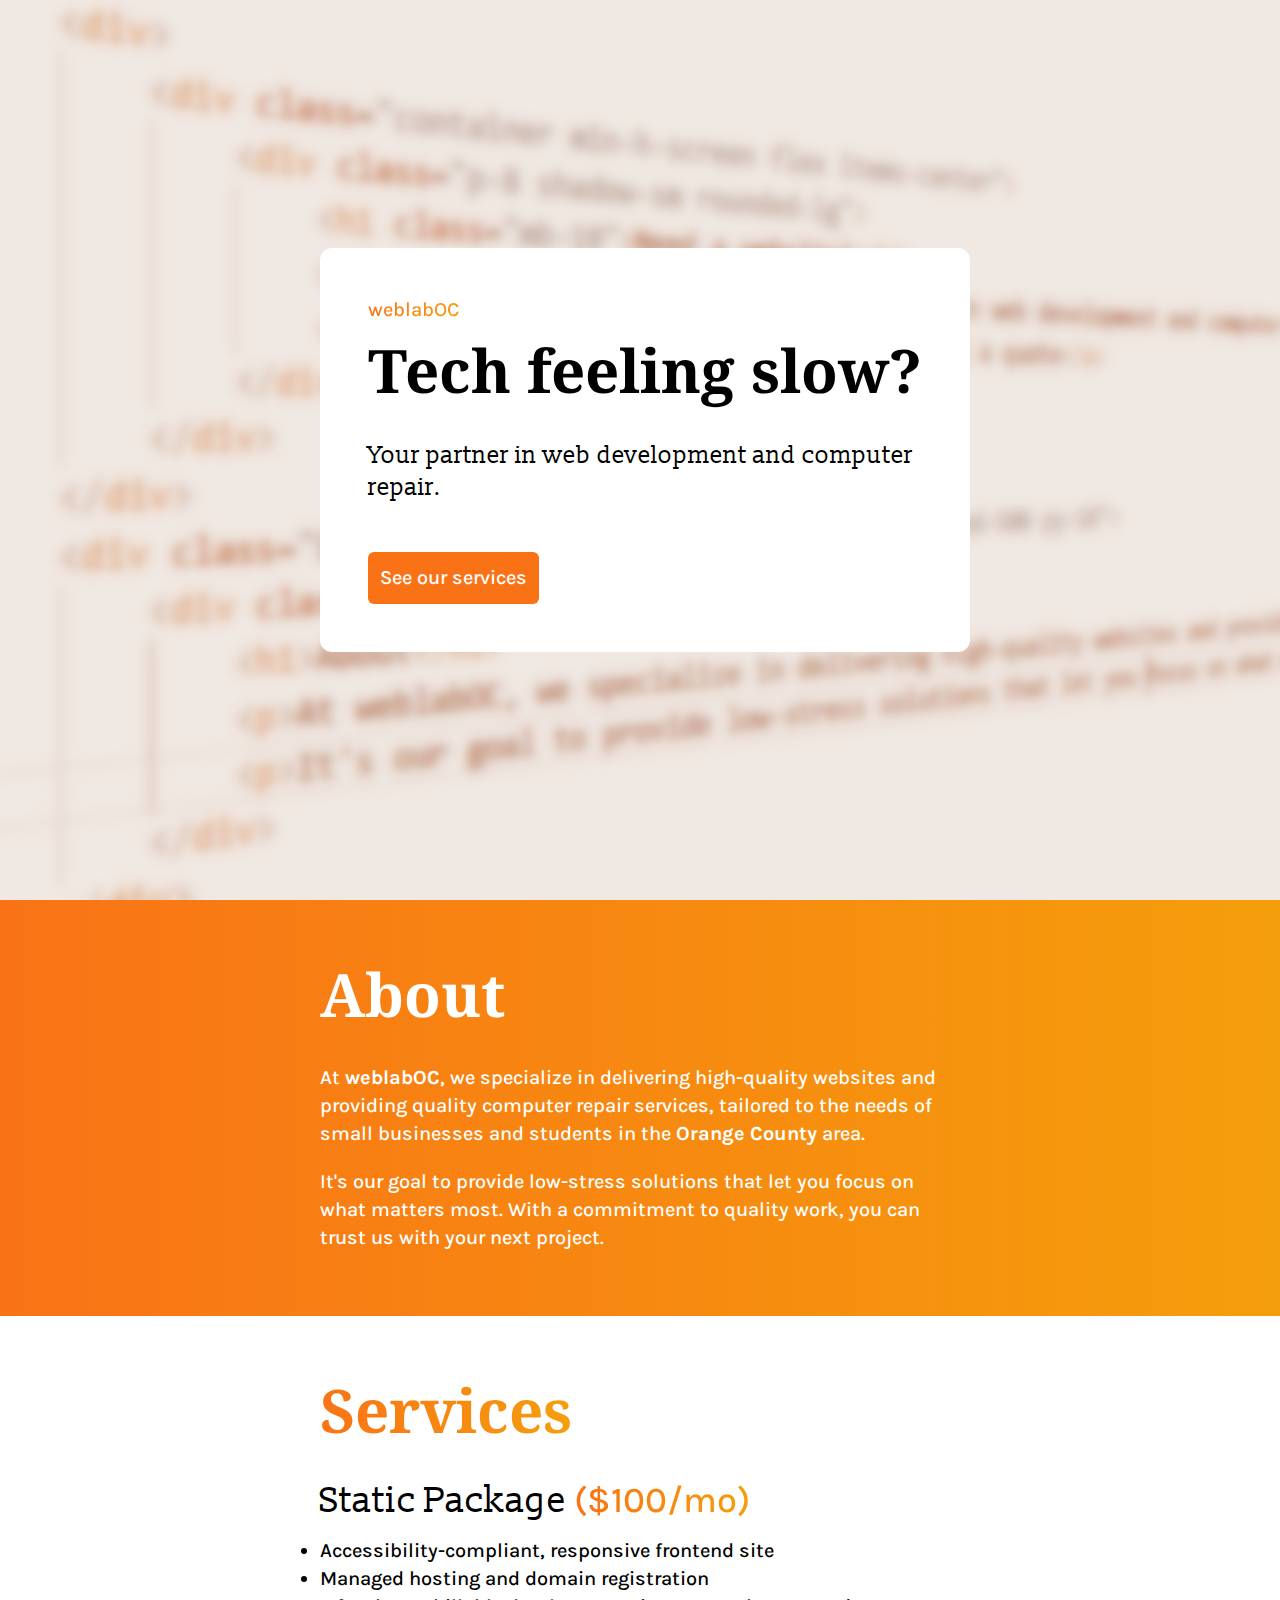
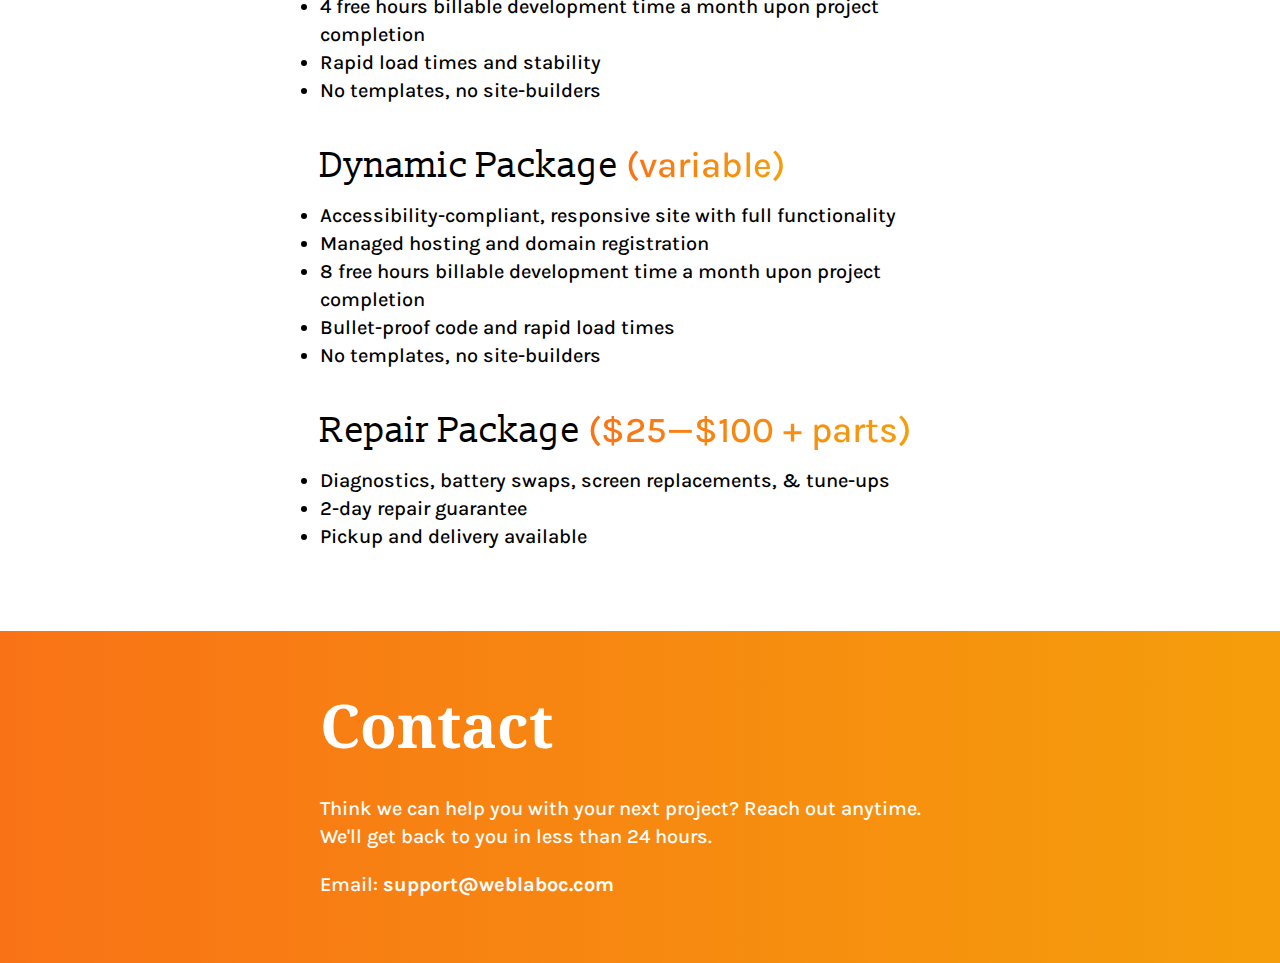
==== html/index.html @ 5b4a862f "Initial commit." ====
<!DOCTYPE html>
<html lang="en">
<head>
    <meta charset="UTF-8">
    <meta http-equiv="X-UA-Compatible" content="IE=edge">
    <meta name="viewport" content="width=device-width, initial-scale=1.0">
    
    <link rel="preconnect" href="https://fonts.googleapis.com">
    <link rel="preconnect" href="https://fonts.gstatic.com" crossorigin>
    <link href="https://fonts.googleapis.com/css2?family=Karla:ital,wght@0,200..800;1,200..800&family=PT+Sans+Caption:wght@400;700&family=Slabo+13px&display=swap" rel="stylesheet">
    <link href="https://fonts.googleapis.com/css2?family=Noto+Serif:ital,wght@0,100..900;1,100..900&display=swap" rel="stylesheet">


    <link href="../css/output.css" rel="stylesheet">
    <title>weblabOC</title>
</head>
<body>
    <div class="bg-cover bg-center bg-hero-pattern">
        <div class="container min-h-screen flex items-center">
            <div class="p-12 bg-white rounded-xl">
                <p class="logotext mb-4">weblabOC</p>
                <h1 class="mb-10 text-nowrap">Tech feeling slow?</h1>
                <h2 class="hero-quote mb-8">Your partner in web development and computer repair.</h2>
                <a href="#services" class="button mt-4">See our services</a>
            </div>
        </div>
    </div>
    <div class="bg-gradient-to-r from-orange-500 to-amber-500 py-16">
        <div class="container text-white">
            <h1 class="mb-10">About</h1>
            <p class="mb-5">At <span class="font-bold">weblabOC</span>, we specialize in delivering high-quality websites and providing quality computer repair services, tailored to the needs of small businesses and students in the <span class="font-bold">Orange County</span> area.</p>
            <p>It's our goal to provide low-stress solutions that let you focus on what matters most. With a commitment to quality work, you can trust us with your next project.</p>
        </div>
    </div>
    <div class="py-16">
        <div class="container">
            <h1 id="services" class="logotext mb-10">Services</h1>
            <h2>Static Package <span class="logotext">($100/mo)</span></h2>
            <ul class="list-disc my-4">
                <li>Accessibility-compliant, responsive frontend site</li>
                <li>Managed hosting and domain registration</li>
                <li>4 free hours billable development time a month upon project completion</li>
                <li>Rapid load times and stability</li>
                <li>No templates, no site-builders</li>
            </ul>
            <h2 class="mt-10">Dynamic Package <span class="logotext">(variable)</span></h2>
            <ul class="list-disc my-4">
                <li>Accessibility-compliant, responsive site with full functionality</li>
                <li>Managed hosting and domain registration</li>
                <li>8 free hours billable development time a month upon project completion</li>
                <li>Bullet-proof code and rapid load times</li>
                <li>No templates, no site-builders</li>
            </ul>
            <h2 class="mt-10">Repair Package <span class="logotext">($25—$100 + parts)</span></h2>
            <ul class="list-disc my-4">
                <li>Diagnostics, battery swaps, screen replacements, & tune-ups</li>
                <li>2-day repair guarantee</li>
                <li>Pickup and delivery available</li>
            </ul>
            
            
        </div>
    </div>
    <div class="bg-gradient-to-r from-orange-500 to-amber-500 py-16">
        <div class="container text-white">
            <h1 class="mb-10">Contact</h1>
            <p class="mb-5">Think we can help you with your next project? Reach out anytime. We'll get back to you in less than 24 hours.</p>
            <p>Email: <span class="font-bold">support@weblaboc.com</span></p>
        </div>
    </div>
    
</body>
</html>
---- css/output.css ----
*, ::before, ::after {
  --tw-border-spacing-x: 0;
  --tw-border-spacing-y: 0;
  --tw-translate-x: 0;
  --tw-translate-y: 0;
  --tw-rotate: 0;
  --tw-skew-x: 0;
  --tw-skew-y: 0;
  --tw-scale-x: 1;
  --tw-scale-y: 1;
  --tw-pan-x:  ;
  --tw-pan-y:  ;
  --tw-pinch-zoom:  ;
  --tw-scroll-snap-strictness: proximity;
  --tw-gradient-from-position:  ;
  --tw-gradient-via-position:  ;
  --tw-gradient-to-position:  ;
  --tw-ordinal:  ;
  --tw-slashed-zero:  ;
  --tw-numeric-figure:  ;
  --tw-numeric-spacing:  ;
  --tw-numeric-fraction:  ;
  --tw-ring-inset:  ;
  --tw-ring-offset-width: 0px;
  --tw-ring-offset-color: #fff;
  --tw-ring-color: rgb(59 130 246 / 0.5);
  --tw-ring-offset-shadow: 0 0 #0000;
  --tw-ring-shadow: 0 0 #0000;
  --tw-shadow: 0 0 #0000;
  --tw-shadow-colored: 0 0 #0000;
  --tw-blur:  ;
  --tw-brightness:  ;
  --tw-contrast:  ;
  --tw-grayscale:  ;
  --tw-hue-rotate:  ;
  --tw-invert:  ;
  --tw-saturate:  ;
  --tw-sepia:  ;
  --tw-drop-shadow:  ;
  --tw-backdrop-blur:  ;
  --tw-backdrop-brightness:  ;
  --tw-backdrop-contrast:  ;
  --tw-backdrop-grayscale:  ;
  --tw-backdrop-hue-rotate:  ;
  --tw-backdrop-invert:  ;
  --tw-backdrop-opacity:  ;
  --tw-backdrop-saturate:  ;
  --tw-backdrop-sepia:  ;
  --tw-contain-size:  ;
  --tw-contain-layout:  ;
  --tw-contain-paint:  ;
  --tw-contain-style:  ;
}

::backdrop {
  --tw-border-spacing-x: 0;
  --tw-border-spacing-y: 0;
  --tw-translate-x: 0;
  --tw-translate-y: 0;
  --tw-rotate: 0;
  --tw-skew-x: 0;
  --tw-skew-y: 0;
  --tw-scale-x: 1;
  --tw-scale-y: 1;
  --tw-pan-x:  ;
  --tw-pan-y:  ;
  --tw-pinch-zoom:  ;
  --tw-scroll-snap-strictness: proximity;
  --tw-gradient-from-position:  ;
  --tw-gradient-via-position:  ;
  --tw-gradient-to-position:  ;
  --tw-ordinal:  ;
  --tw-slashed-zero:  ;
  --tw-numeric-figure:  ;
  --tw-numeric-spacing:  ;
  --tw-numeric-fraction:  ;
  --tw-ring-inset:  ;
  --tw-ring-offset-width: 0px;
  --tw-ring-offset-color: #fff;
  --tw-ring-color: rgb(59 130 246 / 0.5);
  --tw-ring-offset-shadow: 0 0 #0000;
  --tw-ring-shadow: 0 0 #0000;
  --tw-shadow: 0 0 #0000;
  --tw-shadow-colored: 0 0 #0000;
  --tw-blur:  ;
  --tw-brightness:  ;
  --tw-contrast:  ;
  --tw-grayscale:  ;
  --tw-hue-rotate:  ;
  --tw-invert:  ;
  --tw-saturate:  ;
  --tw-sepia:  ;
  --tw-drop-shadow:  ;
  --tw-backdrop-blur:  ;
  --tw-backdrop-brightness:  ;
  --tw-backdrop-contrast:  ;
  --tw-backdrop-grayscale:  ;
  --tw-backdrop-hue-rotate:  ;
  --tw-backdrop-invert:  ;
  --tw-backdrop-opacity:  ;
  --tw-backdrop-saturate:  ;
  --tw-backdrop-sepia:  ;
  --tw-contain-size:  ;
  --tw-contain-layout:  ;
  --tw-contain-paint:  ;
  --tw-contain-style:  ;
}

/*
! tailwindcss v3.4.13 | MIT License | https://tailwindcss.com
*/

/*
1. Prevent padding and border from affecting element width. (https://github.com/mozdevs/cssremedy/issues/4)
2. Allow adding a border to an element by just adding a border-width. (https://github.com/tailwindcss/tailwindcss/pull/116)
*/

*,
::before,
::after {
  box-sizing: border-box;
  /* 1 */
  border-width: 0;
  /* 2 */
  border-style: solid;
  /* 2 */
  border-color: #e5e7eb;
  /* 2 */
}

::before,
::after {
  --tw-content: '';
}

/*
1. Use a consistent sensible line-height in all browsers.
2. Prevent adjustments of font size after orientation changes in iOS.
3. Use a more readable tab size.
4. Use the user's configured `sans` font-family by default.
5. Use the user's configured `sans` font-feature-settings by default.
6. Use the user's configured `sans` font-variation-settings by default.
7. Disable tap highlights on iOS
*/

html,
:host {
  line-height: 1.5;
  /* 1 */
  -webkit-text-size-adjust: 100%;
  /* 2 */
  -moz-tab-size: 4;
  /* 3 */
  -o-tab-size: 4;
     tab-size: 4;
  /* 3 */
  font-family: ui-sans-serif, system-ui, sans-serif, "Apple Color Emoji", "Segoe UI Emoji", "Segoe UI Symbol", "Noto Color Emoji";
  /* 4 */
  font-feature-settings: normal;
  /* 5 */
  font-variation-settings: normal;
  /* 6 */
  -webkit-tap-highlight-color: transparent;
  /* 7 */
}

/*
1. Remove the margin in all browsers.
2. Inherit line-height from `html` so users can set them as a class directly on the `html` element.
*/

body {
  margin: 0;
  /* 1 */
  line-height: inherit;
  /* 2 */
}

/*
1. Add the correct height in Firefox.
2. Correct the inheritance of border color in Firefox. (https://bugzilla.mozilla.org/show_bug.cgi?id=190655)
3. Ensure horizontal rules are visible by default.
*/

hr {
  height: 0;
  /* 1 */
  color: inherit;
  /* 2 */
  border-top-width: 1px;
  /* 3 */
}

/*
Add the correct text decoration in Chrome, Edge, and Safari.
*/

abbr:where([title]) {
  -webkit-text-decoration: underline dotted;
          text-decoration: underline dotted;
}

/*
Remove the default font size and weight for headings.
*/

h1,
h2,
h3,
h4,
h5,
h6 {
  font-size: inherit;
  font-weight: inherit;
}

/*
Reset links to optimize for opt-in styling instead of opt-out.
*/

a {
  color: inherit;
  text-decoration: inherit;
}

/*
Add the correct font weight in Edge and Safari.
*/

b,
strong {
  font-weight: bolder;
}

/*
1. Use the user's configured `mono` font-family by default.
2. Use the user's configured `mono` font-feature-settings by default.
3. Use the user's configured `mono` font-variation-settings by default.
4. Correct the odd `em` font sizing in all browsers.
*/

code,
kbd,
samp,
pre {
  font-family: ui-monospace, SFMono-Regular, Menlo, Monaco, Consolas, "Liberation Mono", "Courier New", monospace;
  /* 1 */
  font-feature-settings: normal;
  /* 2 */
  font-variation-settings: normal;
  /* 3 */
  font-size: 1em;
  /* 4 */
}

/*
Add the correct font size in all browsers.
*/

small {
  font-size: 80%;
}

/*
Prevent `sub` and `sup` elements from affecting the line height in all browsers.
*/

sub,
sup {
  font-size: 75%;
  line-height: 0;
  position: relative;
  vertical-align: baseline;
}

sub {
  bottom: -0.25em;
}

sup {
  top: -0.5em;
}

/*
1. Remove text indentation from table contents in Chrome and Safari. (https://bugs.chromium.org/p/chromium/issues/detail?id=999088, https://bugs.webkit.org/show_bug.cgi?id=201297)
2. Correct table border color inheritance in all Chrome and Safari. (https://bugs.chromium.org/p/chromium/issues/detail?id=935729, https://bugs.webkit.org/show_bug.cgi?id=195016)
3. Remove gaps between table borders by default.
*/

table {
  text-indent: 0;
  /* 1 */
  border-color: inherit;
  /* 2 */
  border-collapse: collapse;
  /* 3 */
}

/*
1. Change the font styles in all browsers.
2. Remove the margin in Firefox and Safari.
3. Remove default padding in all browsers.
*/

button,
input,
optgroup,
select,
textarea {
  font-family: inherit;
  /* 1 */
  font-feature-settings: inherit;
  /* 1 */
  font-variation-settings: inherit;
  /* 1 */
  font-size: 100%;
  /* 1 */
  font-weight: inherit;
  /* 1 */
  line-height: inherit;
  /* 1 */
  letter-spacing: inherit;
  /* 1 */
  color: inherit;
  /* 1 */
  margin: 0;
  /* 2 */
  padding: 0;
  /* 3 */
}

/*
Remove the inheritance of text transform in Edge and Firefox.
*/

button,
select {
  text-transform: none;
}

/*
1. Correct the inability to style clickable types in iOS and Safari.
2. Remove default button styles.
*/

button,
input:where([type='button']),
input:where([type='reset']),
input:where([type='submit']) {
  -webkit-appearance: button;
  /* 1 */
  background-color: transparent;
  /* 2 */
  background-image: none;
  /* 2 */
}

/*
Use the modern Firefox focus style for all focusable elements.
*/

:-moz-focusring {
  outline: auto;
}

/*
Remove the additional `:invalid` styles in Firefox. (https://github.com/mozilla/gecko-dev/blob/2f9eacd9d3d995c937b4251a5557d95d494c9be1/layout/style/res/forms.css#L728-L737)
*/

:-moz-ui-invalid {
  box-shadow: none;
}

/*
Add the correct vertical alignment in Chrome and Firefox.
*/

progress {
  vertical-align: baseline;
}

/*
Correct the cursor style of increment and decrement buttons in Safari.
*/

::-webkit-inner-spin-button,
::-webkit-outer-spin-button {
  height: auto;
}

/*
1. Correct the odd appearance in Chrome and Safari.
2. Correct the outline style in Safari.
*/

[type='search'] {
  -webkit-appearance: textfield;
  /* 1 */
  outline-offset: -2px;
  /* 2 */
}

/*
Remove the inner padding in Chrome and Safari on macOS.
*/

::-webkit-search-decoration {
  -webkit-appearance: none;
}

/*
1. Correct the inability to style clickable types in iOS and Safari.
2. Change font properties to `inherit` in Safari.
*/

::-webkit-file-upload-button {
  -webkit-appearance: button;
  /* 1 */
  font: inherit;
  /* 2 */
}

/*
Add the correct display in Chrome and Safari.
*/

summary {
  display: list-item;
}

/*
Removes the default spacing and border for appropriate elements.
*/

blockquote,
dl,
dd,
h1,
h2,
h3,
h4,
h5,
h6,
hr,
figure,
p,
pre {
  margin: 0;
}

fieldset {
  margin: 0;
  padding: 0;
}

legend {
  padding: 0;
}

ol,
ul,
menu {
  list-style: none;
  margin: 0;
  padding: 0;
}

/*
Reset default styling for dialogs.
*/

dialog {
  padding: 0;
}

/*
Prevent resizing textareas horizontally by default.
*/

textarea {
  resize: vertical;
}

/*
1. Reset the default placeholder opacity in Firefox. (https://github.com/tailwindlabs/tailwindcss/issues/3300)
2. Set the default placeholder color to the user's configured gray 400 color.
*/

input::-moz-placeholder, textarea::-moz-placeholder {
  opacity: 1;
  /* 1 */
  color: #9ca3af;
  /* 2 */
}

input::placeholder,
textarea::placeholder {
  opacity: 1;
  /* 1 */
  color: #9ca3af;
  /* 2 */
}

/*
Set the default cursor for buttons.
*/

button,
[role="button"] {
  cursor: pointer;
}

/*
Make sure disabled buttons don't get the pointer cursor.
*/

:disabled {
  cursor: default;
}

/*
1. Make replaced elements `display: block` by default. (https://github.com/mozdevs/cssremedy/issues/14)
2. Add `vertical-align: middle` to align replaced elements more sensibly by default. (https://github.com/jensimmons/cssremedy/issues/14#issuecomment-634934210)
   This can trigger a poorly considered lint error in some tools but is included by design.
*/

img,
svg,
video,
canvas,
audio,
iframe,
embed,
object {
  display: block;
  /* 1 */
  vertical-align: middle;
  /* 2 */
}

/*
Constrain images and videos to the parent width and preserve their intrinsic aspect ratio. (https://github.com/mozdevs/cssremedy/issues/14)
*/

img,
video {
  max-width: 100%;
  height: auto;
}

/* Make elements with the HTML hidden attribute stay hidden by default */

[hidden] {
  display: none;
}

.slabo-regular {
  font-family: "Slabo 13px", serif;
  font-weight: 400;
  font-style: normal;
}

* {
  font-family: "Karla", sans-serif;
  font-optical-sizing: auto;
  font-weight: 500;
  font-style: normal;
}

h1 {
  font-family: "Noto Serif", serif;
  font-optical-sizing: auto;
  font-style: normal;
  font-variation-settings:
          "wdth" 100;
  font-size: 3.75rem;
  line-height: 1;
  font-weight: 700;
}

h2 {
  font-family: "Slabo 13px", serif;
  font-weight: 400;
  font-style: normal;
  font-size: 2.25rem;
  line-height: 2.5rem;
}

p, ul {
  font-family: "Karla", sans-serif;
  font-optical-sizing: auto;
  font-weight: 500;
  font-style: normal;
  font-size: 1.25rem;
  line-height: 1.75rem;
}

.container {
  width: 100%;
}

@media (min-width: 640px) {
  .container {
    max-width: 640px;
  }
}

@media (min-width: 768px) {
  .container {
    max-width: 768px;
  }
}

@media (min-width: 1024px) {
  .container {
    max-width: 1024px;
  }
}

@media (min-width: 1280px) {
  .container {
    max-width: 1280px;
  }
}

@media (min-width: 1536px) {
  .container {
    max-width: 1536px;
  }
}

.container {
  margin-left: auto;
  margin-right: auto;
  max-width: 42rem;
  padding-left: 1rem;
  padding-right: 1rem;
}

.hero-quote {
  font-size: 1.5rem;
  line-height: 2rem;
}

.button {
  display: inline-block;
  border-radius: 0.375rem;
  --tw-bg-opacity: 1;
  background-color: rgb(249 115 22 / var(--tw-bg-opacity));
  padding: 0.75rem;
  font-size: 1.25rem;
  line-height: 1.75rem;
  --tw-text-opacity: 1;
  color: rgb(255 255 255 / var(--tw-text-opacity));
  transition-property: all;
  transition-timing-function: cubic-bezier(0.4, 0, 0.2, 1);
  transition-duration: 150ms;
}

.button:hover {
  --tw-bg-opacity: 1;
  background-color: rgb(245 158 11 / var(--tw-bg-opacity));
}

.logotext {
  display: inline-block;
  background-image: linear-gradient(to right, var(--tw-gradient-stops));
  --tw-gradient-from: #f97316 var(--tw-gradient-from-position);
  --tw-gradient-to: rgb(249 115 22 / 0) var(--tw-gradient-to-position);
  --tw-gradient-stops: var(--tw-gradient-from), var(--tw-gradient-to);
  --tw-gradient-to: #f59e0b var(--tw-gradient-to-position);
  -webkit-background-clip: text;
          background-clip: text;
  color: transparent;
}

.my-4 {
  margin-top: 1rem;
  margin-bottom: 1rem;
}

.mb-10 {
  margin-bottom: 2.5rem;
}

.mb-4 {
  margin-bottom: 1rem;
}

.mb-5 {
  margin-bottom: 1.25rem;
}

.mb-8 {
  margin-bottom: 2rem;
}

.mt-10 {
  margin-top: 2.5rem;
}

.mt-4 {
  margin-top: 1rem;
}

.flex {
  display: flex;
}

.min-h-screen {
  min-height: 100vh;
}

.list-disc {
  list-style-type: disc;
}

.items-center {
  align-items: center;
}

.text-nowrap {
  text-wrap: nowrap;
}

.rounded-lg {
  border-radius: 0.5rem;
}

.rounded-xl {
  border-radius: 0.75rem;
}

.bg-white {
  --tw-bg-opacity: 1;
  background-color: rgb(255 255 255 / var(--tw-bg-opacity));
}

.bg-gradient-to-r {
  background-image: linear-gradient(to right, var(--tw-gradient-stops));
}

.bg-hero-pattern {
  background-image: url('../img/bg.png');
}

.from-orange-500 {
  --tw-gradient-from: #f97316 var(--tw-gradient-from-position);
  --tw-gradient-to: rgb(249 115 22 / 0) var(--tw-gradient-to-position);
  --tw-gradient-stops: var(--tw-gradient-from), var(--tw-gradient-to);
}

.to-amber-500 {
  --tw-gradient-to: #f59e0b var(--tw-gradient-to-position);
}

.bg-cover {
  background-size: cover;
}

.bg-center {
  background-position: center;
}

.p-8 {
  padding: 2rem;
}

.p-12 {
  padding: 3rem;
}

.py-10 {
  padding-top: 2.5rem;
  padding-bottom: 2.5rem;
}

.py-16 {
  padding-top: 4rem;
  padding-bottom: 4rem;
}

.font-bold {
  font-weight: 700;
}

.font-extrabold {
  font-weight: 800;
}

.text-white {
  --tw-text-opacity: 1;
  color: rgb(255 255 255 / var(--tw-text-opacity));
}
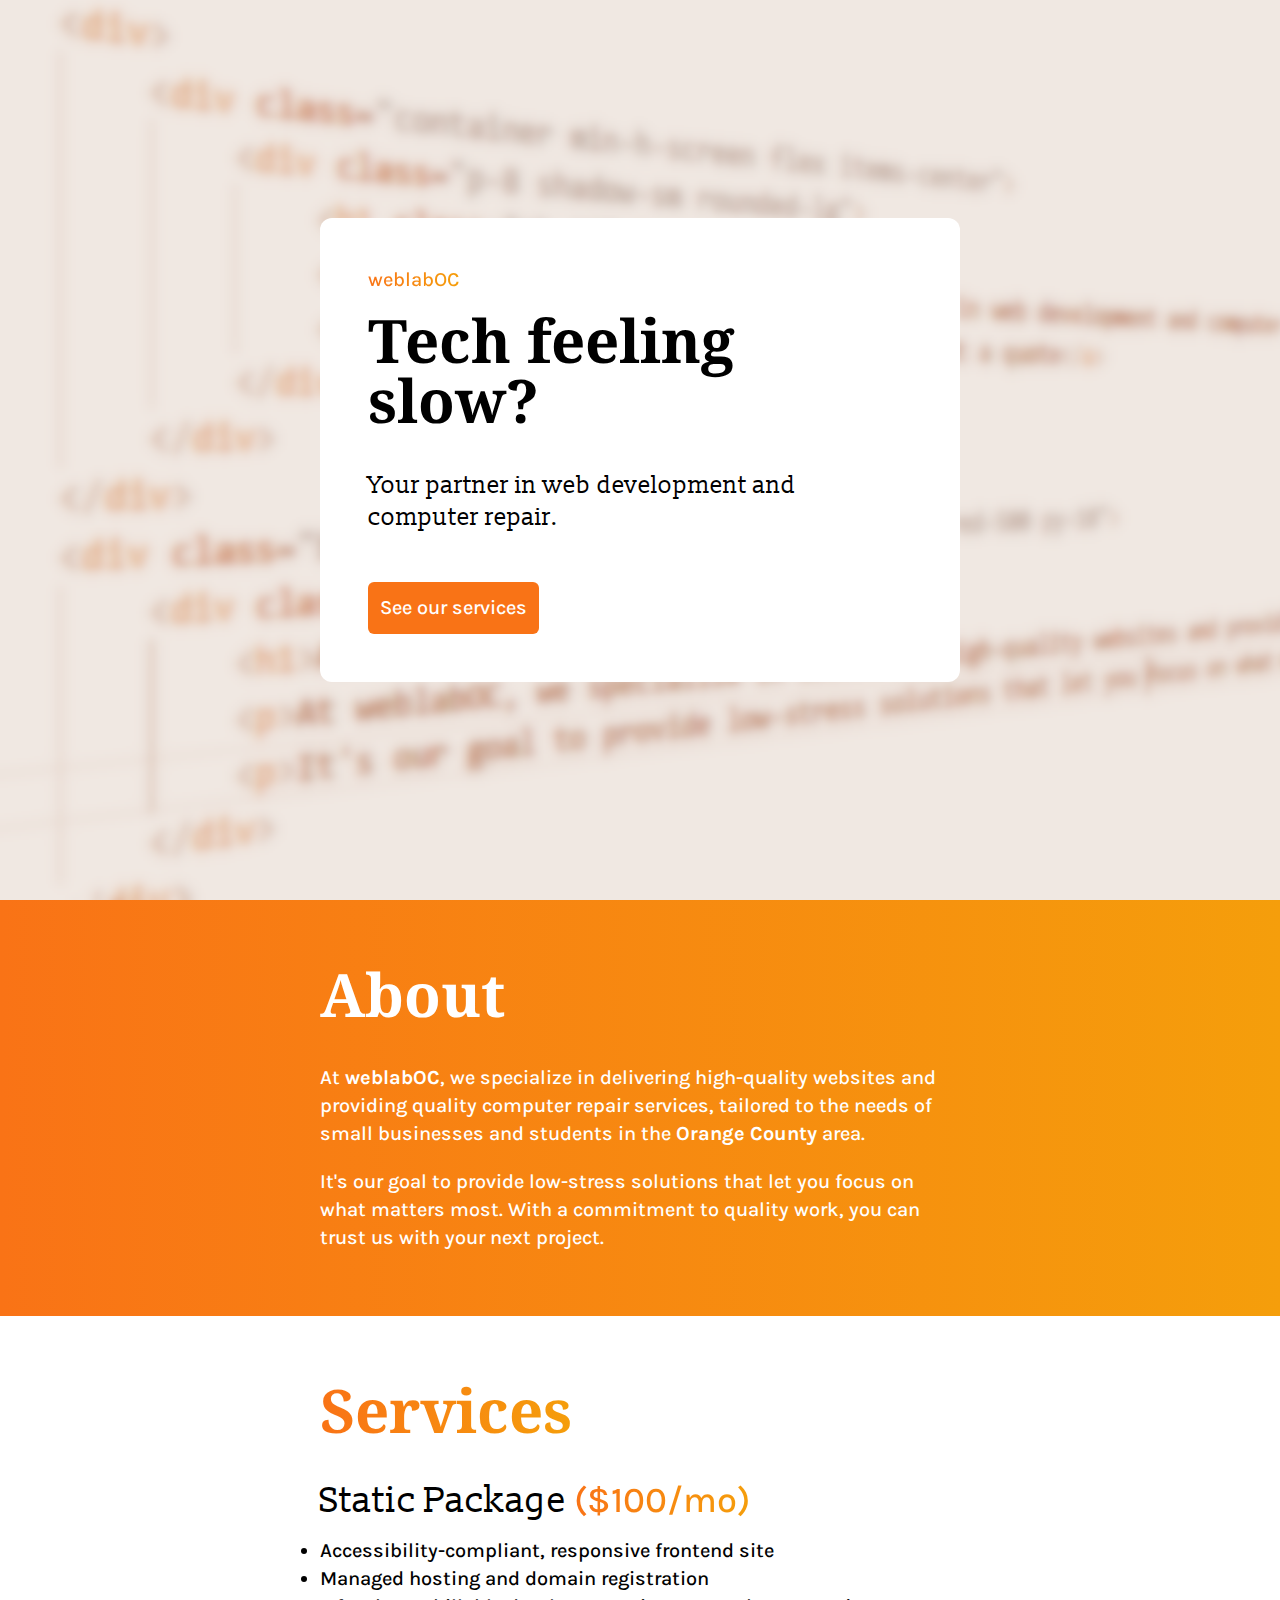
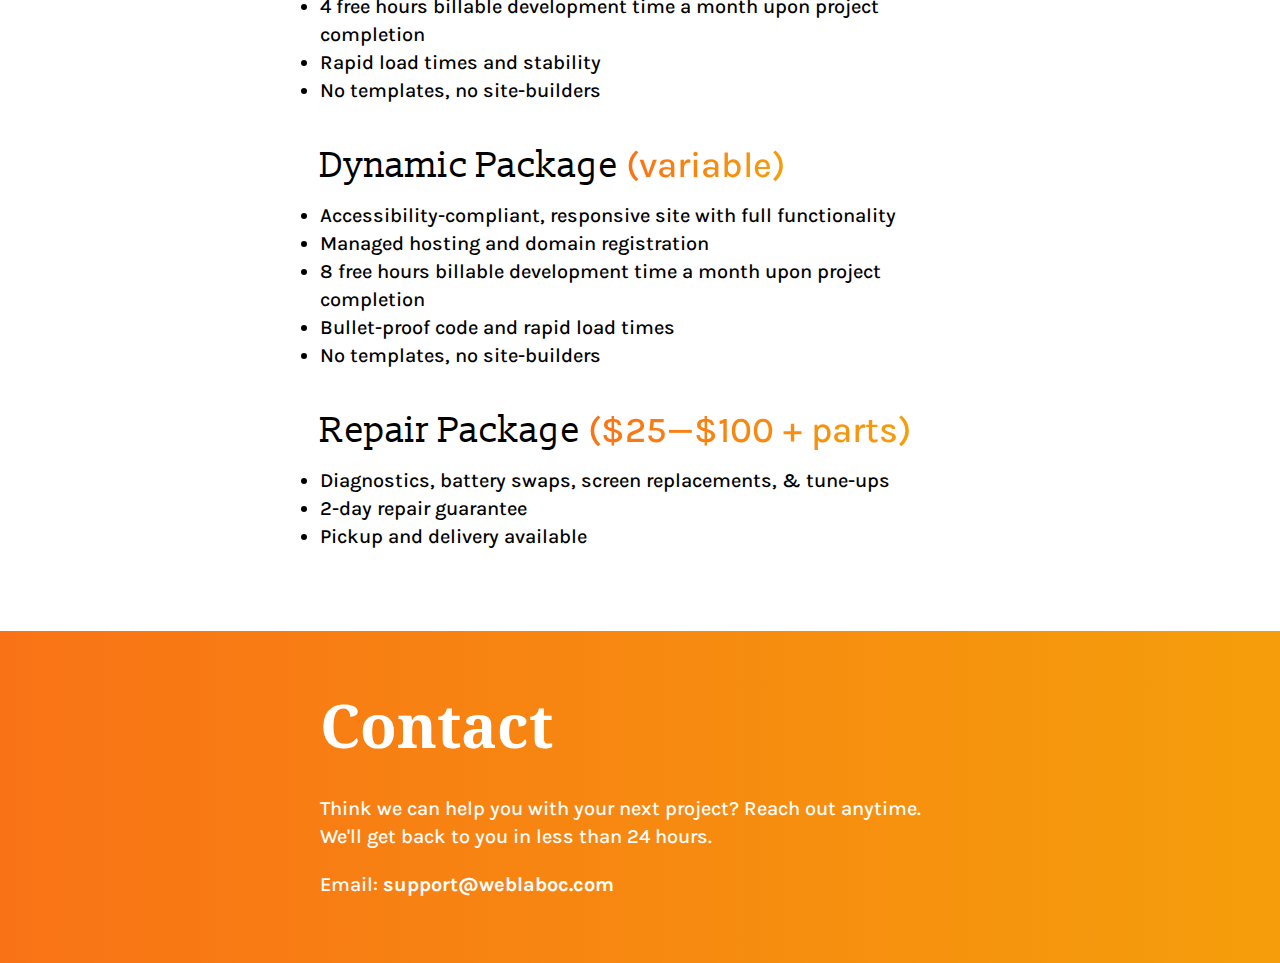
==== commit 56bf9c98: "Fixed nowrap on main header and added margin to lists" ====
--- a/html/index.html
+++ b/html/index.html
@@ -19,7 +19,7 @@
         <div class="container min-h-screen flex items-center">
             <div class="p-12 bg-white rounded-xl">
                 <p class="logotext mb-4">weblabOC</p>
-                <h1 class="mb-10 text-nowrap">Tech feeling slow?</h1>
+                <h1 class="mb-10">Tech feeling slow?</h1>
                 <h2 class="hero-quote mb-8">Your partner in web development and computer repair.</h2>
                 <a href="#services" class="button mt-4">See our services</a>
             </div>
@@ -36,7 +36,7 @@
         <div class="container">
             <h1 id="services" class="logotext mb-10">Services</h1>
             <h2>Static Package <span class="logotext">($100/mo)</span></h2>
-            <ul class="list-disc my-4">
+            <ul class="ml-4 list-disc my-4">
                 <li>Accessibility-compliant, responsive frontend site</li>
                 <li>Managed hosting and domain registration</li>
                 <li>4 free hours billable development time a month upon project completion</li>
@@ -44,7 +44,7 @@
                 <li>No templates, no site-builders</li>
             </ul>
             <h2 class="mt-10">Dynamic Package <span class="logotext">(variable)</span></h2>
-            <ul class="list-disc my-4">
+            <ul class="ml-4 list-disc my-4">
                 <li>Accessibility-compliant, responsive site with full functionality</li>
                 <li>Managed hosting and domain registration</li>
                 <li>8 free hours billable development time a month upon project completion</li>
@@ -52,7 +52,7 @@
                 <li>No templates, no site-builders</li>
             </ul>
             <h2 class="mt-10">Repair Package <span class="logotext">($25—$100 + parts)</span></h2>
-            <ul class="list-disc my-4">
+            <ul class="ml-4 list-disc my-4">
                 <li>Diagnostics, battery swaps, screen replacements, & tune-ups</li>
                 <li>2-day repair guarantee</li>
                 <li>Pickup and delivery available</li>
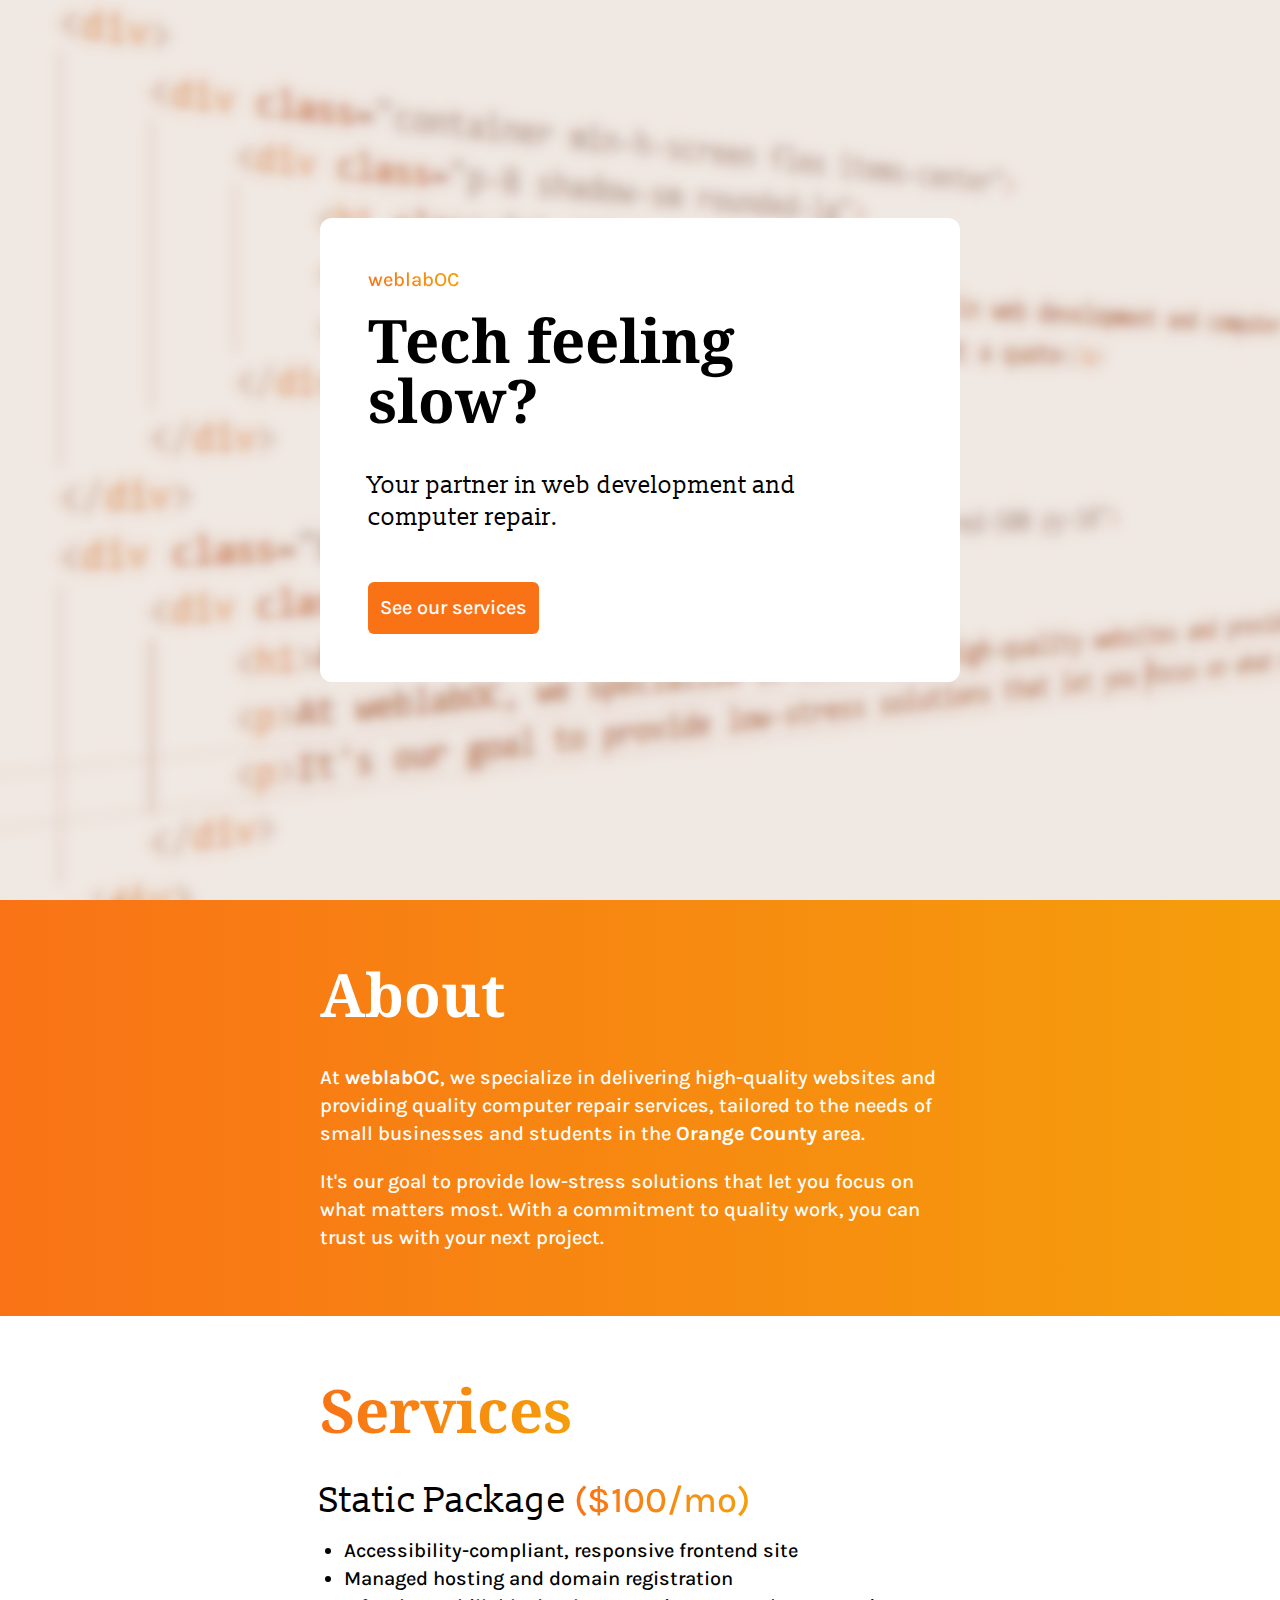
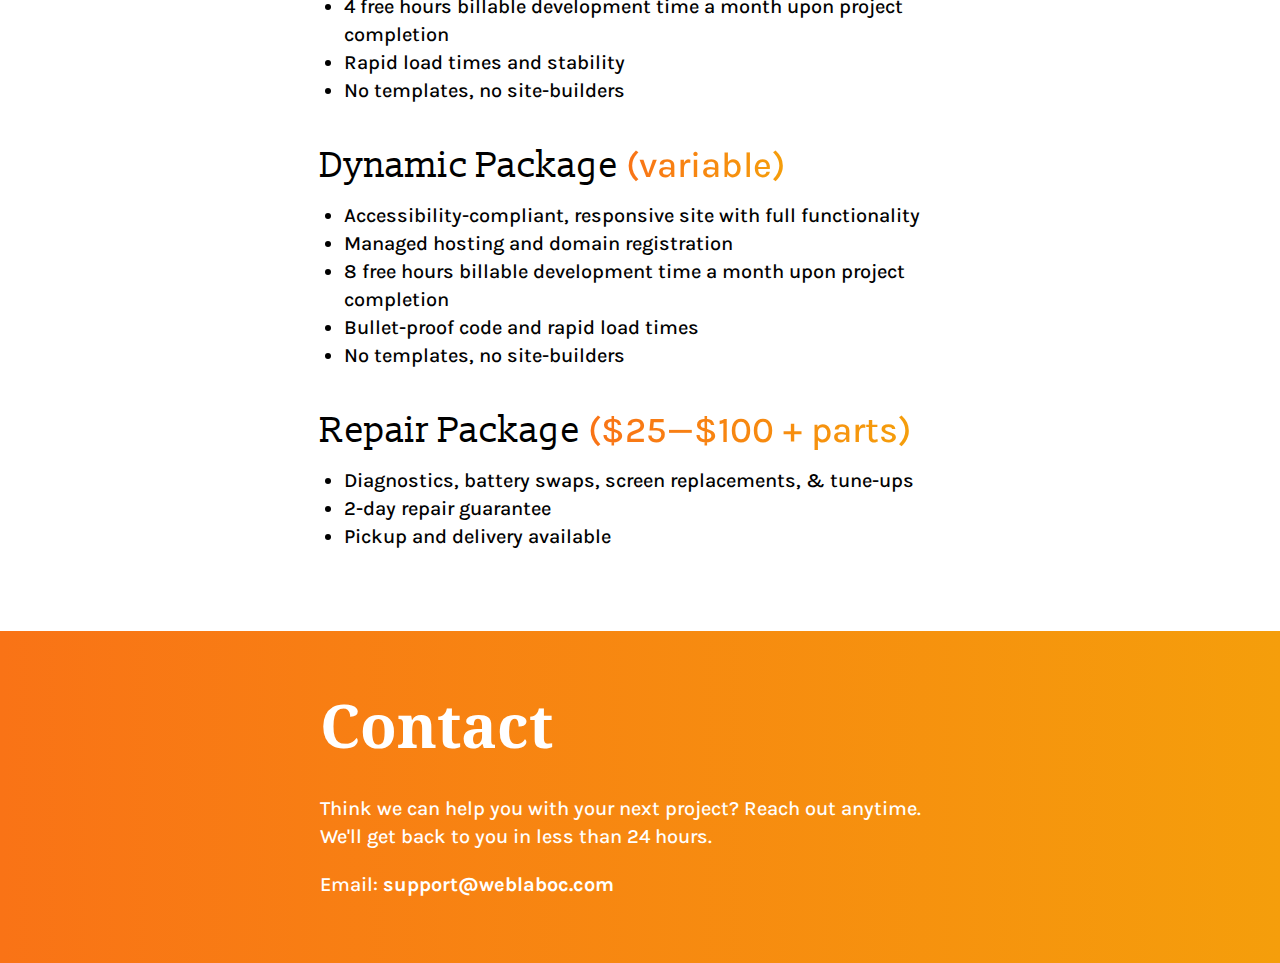
==== commit 52916674: "Amendment to prior commit" ====
--- a/html/index.html
+++ b/html/index.html
@@ -36,7 +36,7 @@
         <div class="container">
             <h1 id="services" class="logotext mb-10">Services</h1>
             <h2>Static Package <span class="logotext">($100/mo)</span></h2>
-            <ul class="ml-4 list-disc my-4">
+            <ul class="ml-6 list-disc my-4">
                 <li>Accessibility-compliant, responsive frontend site</li>
                 <li>Managed hosting and domain registration</li>
                 <li>4 free hours billable development time a month upon project completion</li>
@@ -44,7 +44,7 @@
                 <li>No templates, no site-builders</li>
             </ul>
             <h2 class="mt-10">Dynamic Package <span class="logotext">(variable)</span></h2>
-            <ul class="ml-4 list-disc my-4">
+            <ul class="ml-6 list-disc my-4">
                 <li>Accessibility-compliant, responsive site with full functionality</li>
                 <li>Managed hosting and domain registration</li>
                 <li>8 free hours billable development time a month upon project completion</li>
@@ -52,7 +52,7 @@
                 <li>No templates, no site-builders</li>
             </ul>
             <h2 class="mt-10">Repair Package <span class="logotext">($25—$100 + parts)</span></h2>
-            <ul class="ml-4 list-disc my-4">
+            <ul class="ml-6 list-disc my-4">
                 <li>Diagnostics, battery swaps, screen replacements, & tune-ups</li>
                 <li>2-day repair guarantee</li>
                 <li>Pickup and delivery available</li>
--- a/css/output.css
+++ b/css/output.css
@@ -554,12 +554,6 @@
   display: none;
 }
 
-.slabo-regular {
-  font-family: "Slabo 13px", serif;
-  font-weight: 400;
-  font-style: normal;
-}
-
 * {
   font-family: "Karla", sans-serif;
   font-optical-sizing: auto;
@@ -695,6 +689,10 @@
   margin-bottom: 2rem;
 }
 
+.ml-8 {
+  margin-left: 2rem;
+}
+
 .mt-10 {
   margin-top: 2.5rem;
 }
@@ -703,6 +701,14 @@
   margin-top: 1rem;
 }
 
+.ml-4 {
+  margin-left: 1rem;
+}
+
+.ml-6 {
+  margin-left: 1.5rem;
+}
+
 .flex {
   display: flex;
 }
@@ -717,14 +723,6 @@
 
 .items-center {
   align-items: center;
-}
-
-.text-nowrap {
-  text-wrap: nowrap;
-}
-
-.rounded-lg {
-  border-radius: 0.5rem;
 }
 
 .rounded-xl {
@@ -762,17 +760,8 @@
   background-position: center;
 }
 
-.p-8 {
-  padding: 2rem;
-}
-
 .p-12 {
   padding: 3rem;
-}
-
-.py-10 {
-  padding-top: 2.5rem;
-  padding-bottom: 2.5rem;
 }
 
 .py-16 {
@@ -782,10 +771,6 @@
 
 .font-bold {
   font-weight: 700;
-}
-
-.font-extrabold {
-  font-weight: 800;
 }
 
 .text-white {
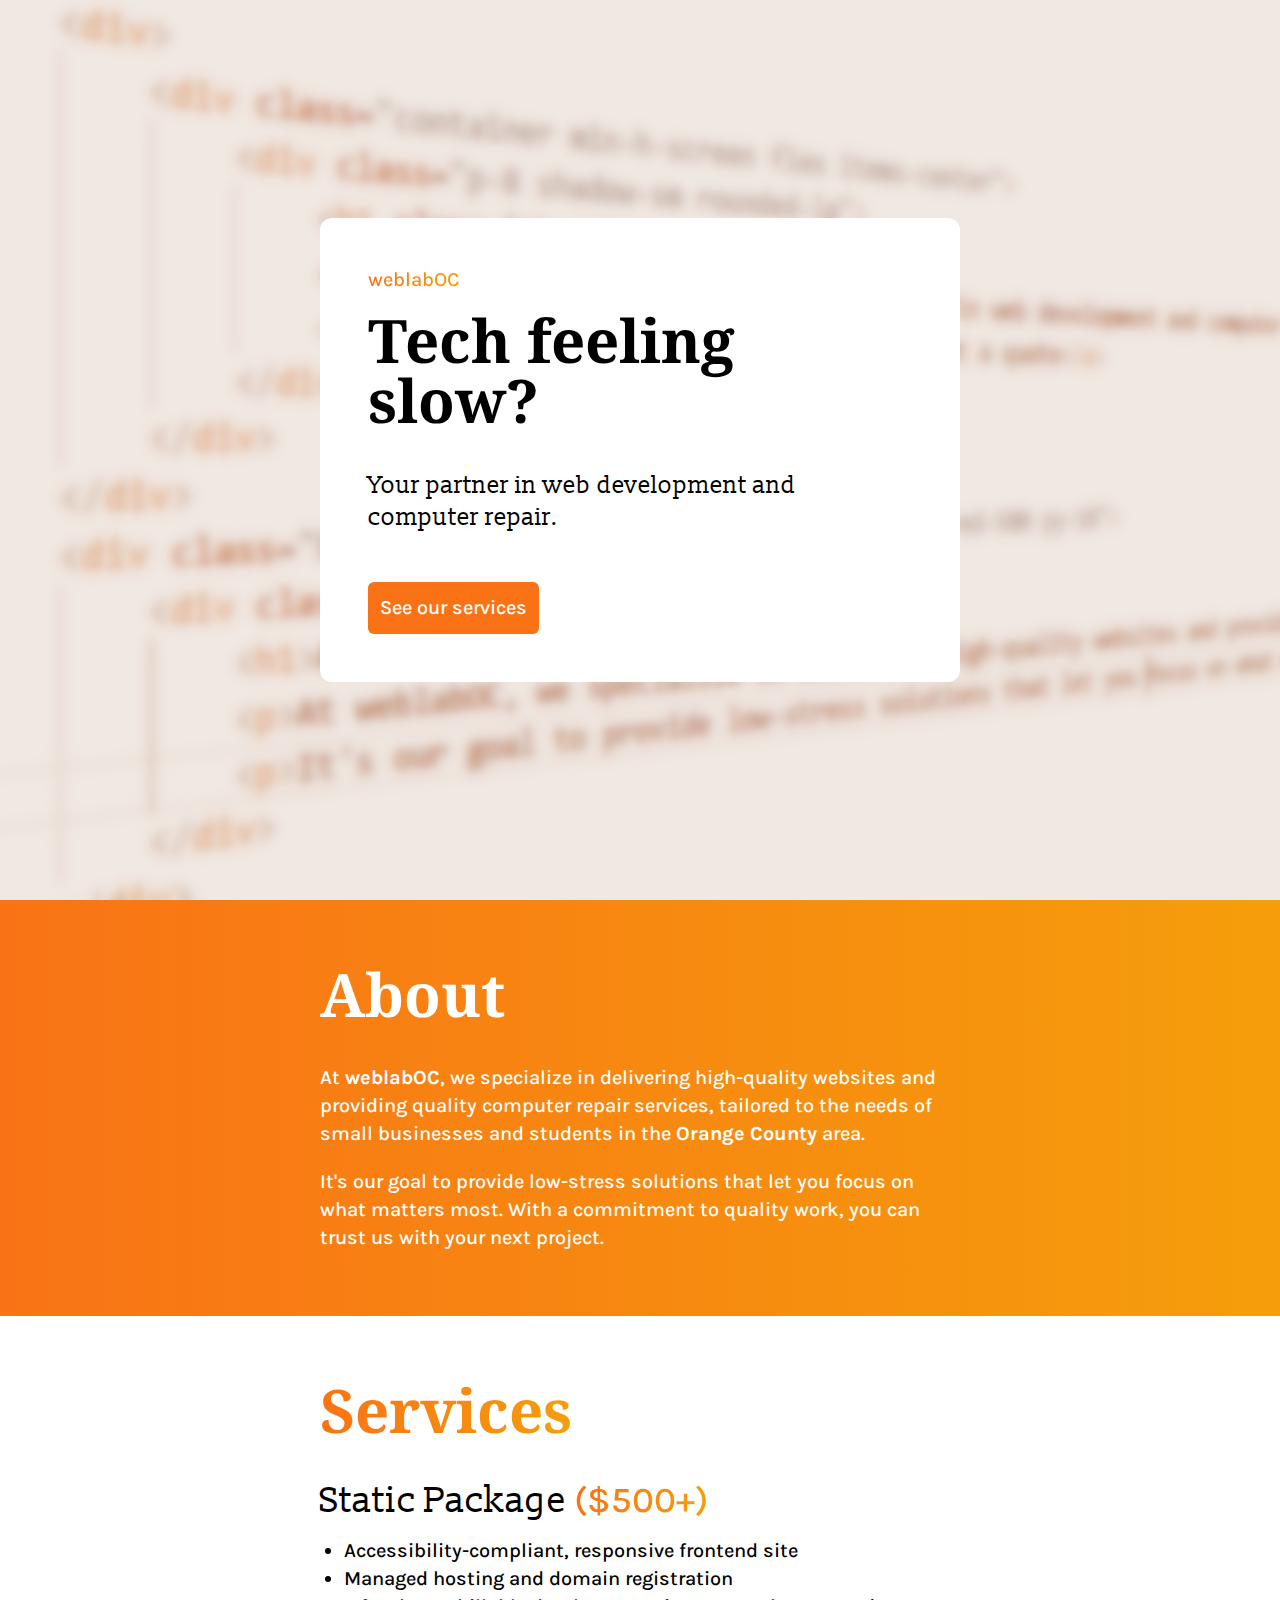
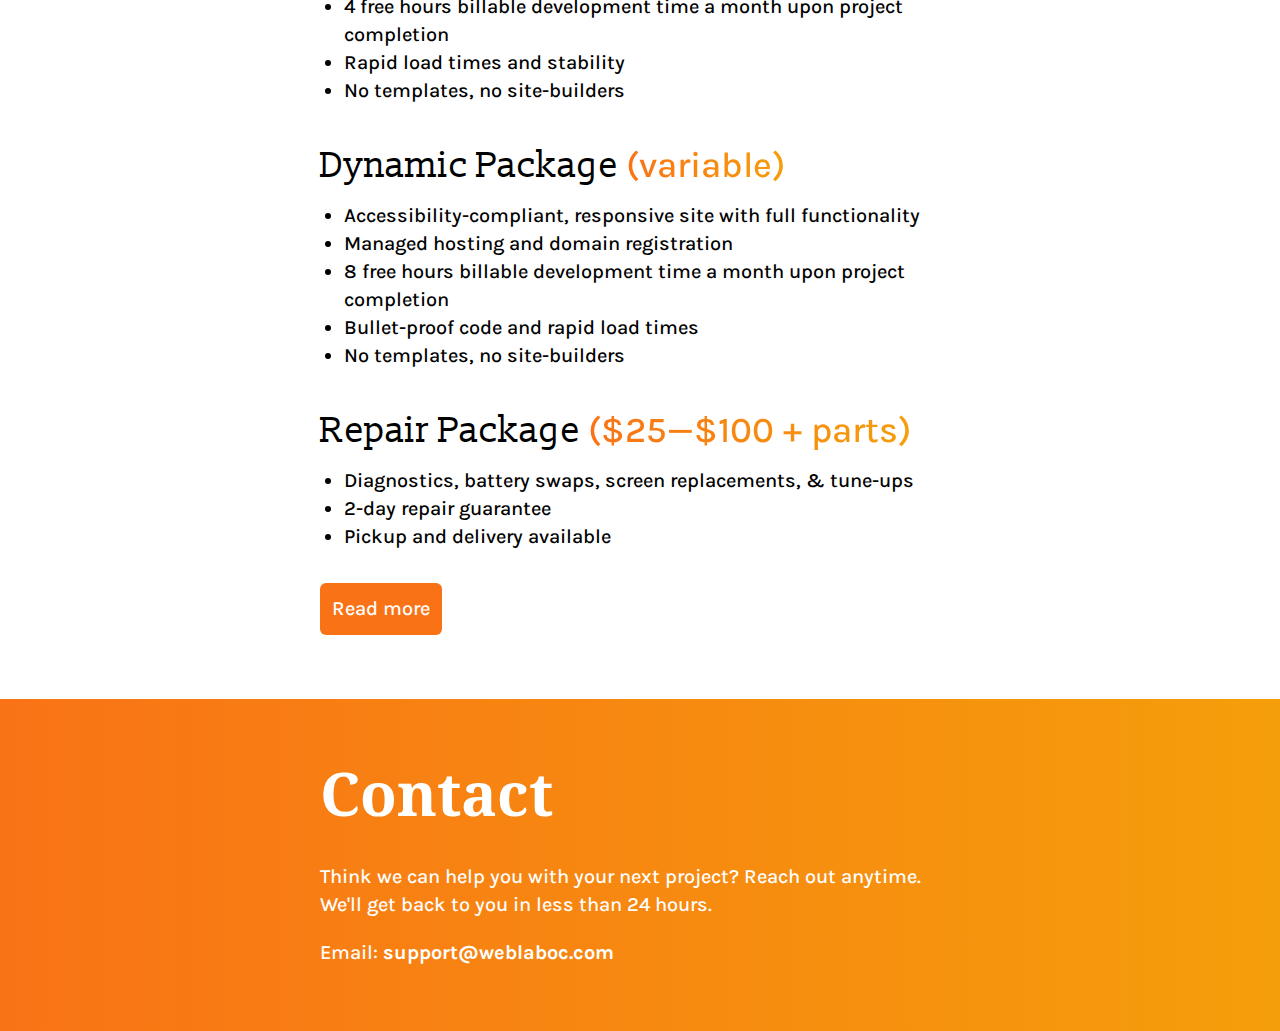
==== commit 6888207b: "Added services page" ====
--- a/html/index.html
+++ b/html/index.html
@@ -35,7 +35,7 @@
     <div class="py-16">
         <div class="container">
             <h1 id="services" class="logotext mb-10">Services</h1>
-            <h2>Static Package <span class="logotext">($100/mo)</span></h2>
+            <h2>Static Package <span class="logotext">($500+)</span></h2>
             <ul class="ml-6 list-disc my-4">
                 <li>Accessibility-compliant, responsive frontend site</li>
                 <li>Managed hosting and domain registration</li>
@@ -58,12 +58,12 @@
                 <li>Pickup and delivery available</li>
             </ul>
             
-            
+            <a href="/services" class="button mt-4">Read more</a>
         </div>
     </div>
     <div class="bg-gradient-to-r from-orange-500 to-amber-500 py-16">
         <div class="container text-white">
-            <h1 class="mb-10">Contact</h1>
+            <h1 class="mb-10" id="contact">Contact</h1>
             <p class="mb-5">Think we can help you with your next project? Reach out anytime. We'll get back to you in less than 24 hours.</p>
             <p>Email: <span class="font-bold">support@weblaboc.com</span></p>
         </div>
--- a/css/output.css
+++ b/css/output.css
@@ -689,8 +689,8 @@
   margin-bottom: 2rem;
 }
 
-.ml-8 {
-  margin-left: 2rem;
+.ml-6 {
+  margin-left: 1.5rem;
 }
 
 .mt-10 {
@@ -701,12 +701,16 @@
   margin-top: 1rem;
 }
 
-.ml-4 {
-  margin-left: 1rem;
-}
-
-.ml-6 {
-  margin-left: 1.5rem;
+.mr-4 {
+  margin-right: 1rem;
+}
+
+.mr-2 {
+  margin-right: 0.5rem;
+}
+
+.block {
+  display: block;
 }
 
 .flex {
@@ -769,11 +773,43 @@
   padding-bottom: 4rem;
 }
 
+.text-2xl {
+  font-size: 1.5rem;
+  line-height: 2rem;
+}
+
+.text-lg {
+  font-size: 1.125rem;
+  line-height: 1.75rem;
+}
+
+.text-xl {
+  font-size: 1.25rem;
+  line-height: 1.75rem;
+}
+
 .font-bold {
   font-weight: 700;
+}
+
+.font-extrabold {
+  font-weight: 800;
 }
 
 .text-white {
   --tw-text-opacity: 1;
   color: rgb(255 255 255 / var(--tw-text-opacity));
+}
+
+.text-orange-500 {
+  --tw-text-opacity: 1;
+  color: rgb(249 115 22 / var(--tw-text-opacity));
+}
+
+.underline {
+  text-decoration-line: underline;
+}
+
+.decoration-2 {
+  text-decoration-thickness: 2px;
 }